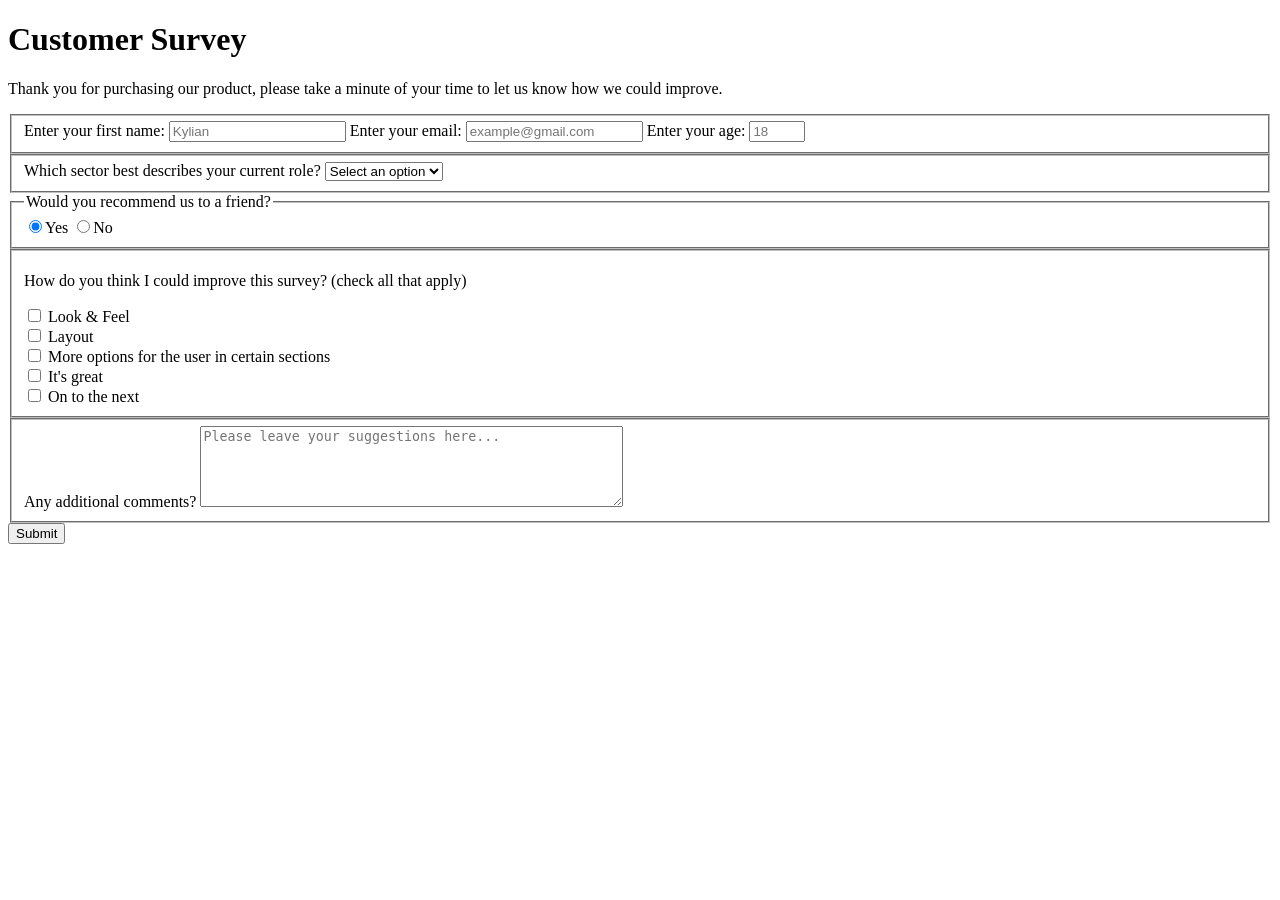
==== index.html @ 0b70d90c "Create index.html" ====
<!DOCTYPE html>
<html lang="en">
  <head>
    <meta charset="UTF-8">
    <meta name="viewport" content="width=device-width, initial-scale=1.0">
    <title>Survey Form</title>
    <link rel="stylesheet" href="styles.css">
  </head>
  <body>
  <h1 id="title">Customer Survey</h1>
  <p id="description">Thank you for purchasing our product, please take a minute of your time to let us know how we could improve.</p>
  <form method="post" action='https://register-demo.freecodecamp.org'id="survey-form">
<fieldset>
  <label id="name-label" for="name">Enter your first name:</label>
  <input id="name" name="first-name" type="text" placeholder="Kylian" required />

  <label id="email-label" for="email">Enter your email:</label>
  <input id="email" type="email" required placeholder="example@gmail.com" />

  <label id="number-label" for="number">Enter your age:</label>
  <input id="number" type="number" min="18" max="100" placeholder="18" />
</fieldset>
  <fieldset>
   <label id="industry-label" for="dropdown">Which sector best describes your current role?</label>
<select id="dropdown" name="dropdown" class="dropdown">
  <option value="">Select an option</option>
  <option value="1">Education</option>
  <option value="2">FMCG</option>
  <option value="3">Marketing</option>
  <option value="4">iGaming</option>
  <option value="5">Entrepreneur</option>
  <option value="6">Retired</option>
  <option value="7">Other</option>
</select>
  </fieldset>
  <fieldset>
    <legend>Would you recommend us to a friend?</legend>
    <label for="yes-option">
        <input id="yes-option" type="radio" value="Yes" name="recommend" class="inline" checked />Yes
    </label>
    <label for="no-option">
        <input id="no-option" type="radio" value="No" name="recommend" class="inline" />No
    </label>
</fieldset>
  <fieldset>
  <p>How do you think I could improve this survey? (check all that apply)</p>
  <div class="feedback-group">
    <input id="look-and-feel" type="checkbox" class="feedback-checkbox" value="Look & Feel">
    <label for="look-and-feel">Look & Feel</label>
  </div>
  <div class="feedback-group">
    <input id="layout" type="checkbox" class="feedback-checkbox" value="Layout">
    <label for="layout">Layout</label>
  </div>
  <div class="feedback-group">
    <input id="more-options" type="checkbox" class="feedback-checkbox" value="More options for the user in certain sections">
    <label for="more-options">More options for the user in certain sections</label>
  </div>
  <div class="feedback-group">
    <input id="its-great" type="checkbox" class="feedback-checkbox" value="It's great">
    <label for="its-great">It's great</label>
  </div>
  <div class="feedback-group">
    <input id="on-to-next" type="checkbox" class="feedback-checkbox" value="On to the next">
    <label for="on-to-next">On to the next</label>
  </div>
</fieldset>
  <fieldset>
    <label for="comments">Any additional comments?
          <textarea id="comments" name="comments" rows="5" cols="50" placeholder="Please leave your suggestions here..."></textarea>
        </label>
  </fieldset>
    <input type="submit" value="Submit" id="submit" />
    </form>
  </body>
</html>
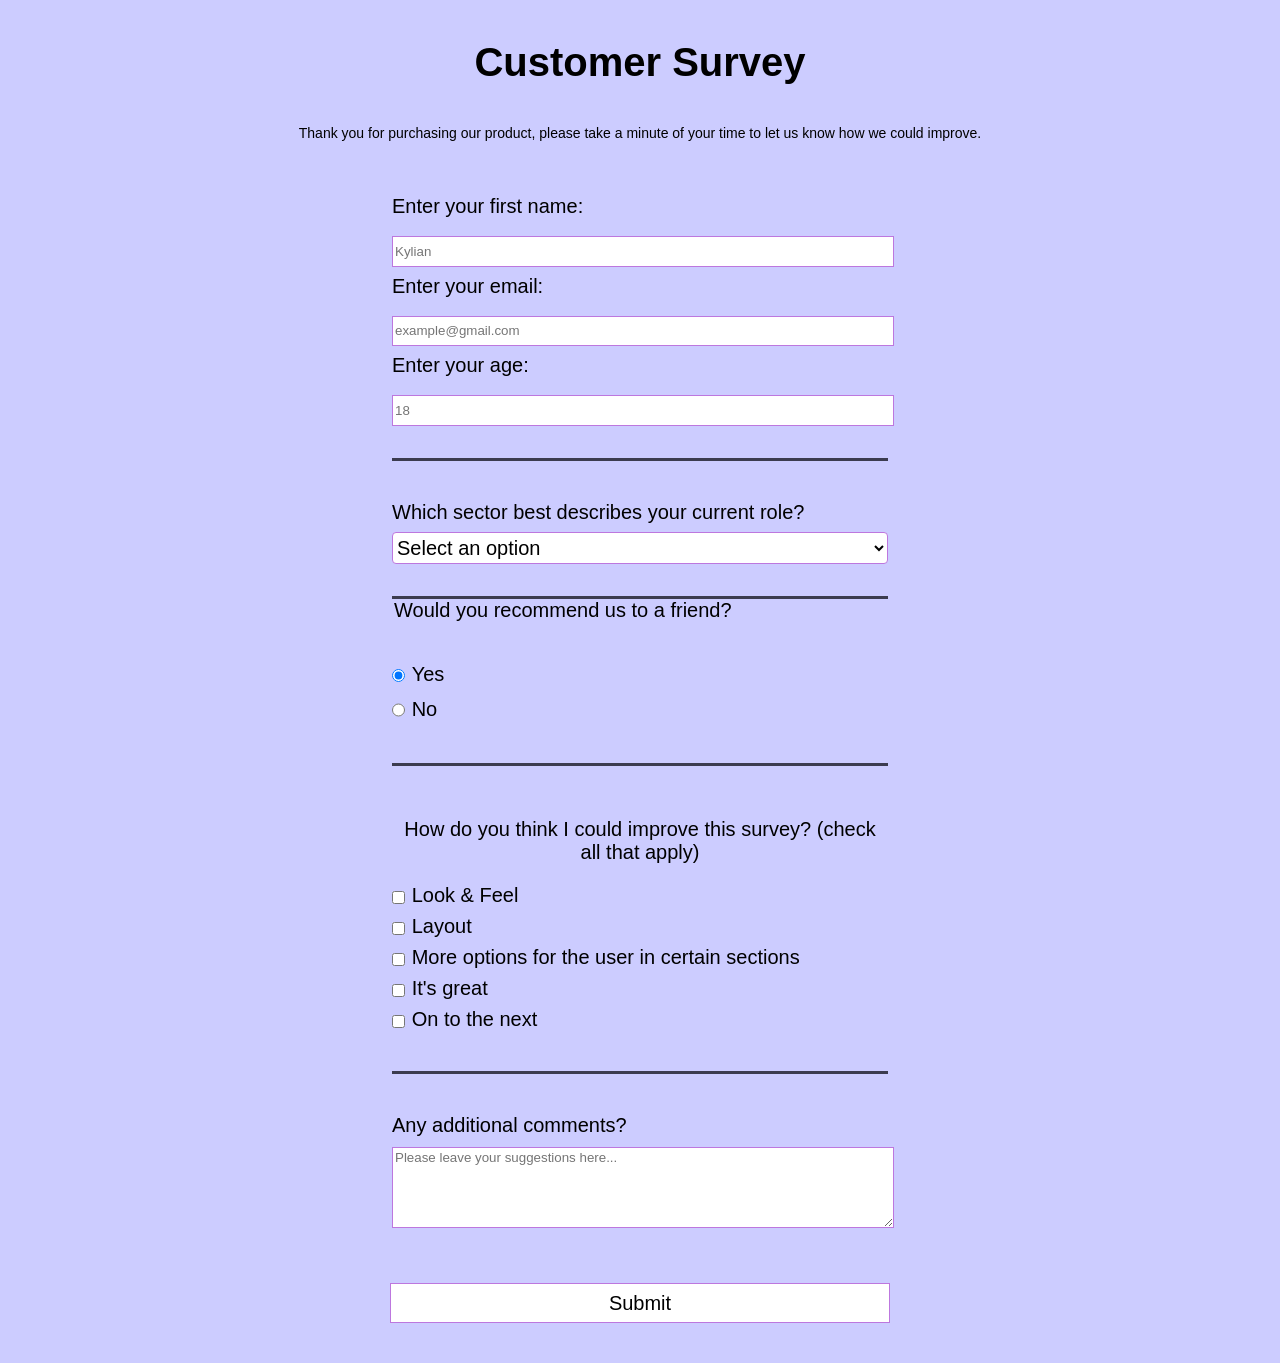
==== commit 709487c9: "Update index.html" ====
--- a/index.html
+++ b/index.html
@@ -4,7 +4,7 @@
     <meta charset="UTF-8">
     <meta name="viewport" content="width=device-width, initial-scale=1.0">
     <title>Survey Form</title>
-    <link rel="stylesheet" href="styles.css">
+    <link rel="stylesheet" href="stylesheet.css">
   </head>
   <body>
   <h1 id="title">Customer Survey</h1>
--- a/stylesheet.css
+++ b/stylesheet.css
@@ -0,0 +1,82 @@
+body {
+  width:100%;
+  height:100vh;
+  margin:0;
+  background-color:#CCCCFF;
+  color:#000000;
+  font-family:Helvetica;
+  font-size:20px;
+  
+}
+#description{
+  font-size:14px;
+  
+}
+h1,p{
+  margin:1em auto;
+  text-align:center;
+}
+form {
+  width: 60vw;
+  max-width: 500px;
+  min-width: 300px;
+  margin: 0 auto;
+  padding-bottom: 2em;
+}
+fieldset {
+  border: none;
+  padding: 2rem 0;
+  border-bottom: 3px solid #3b3b4f;
+}
+fieldset:last-of-type {
+  border-bottom: none;
+}
+label {
+  display: block;
+  margin: 0.5rem 0;
+}
+input,
+textarea,
+dropdown {
+  margin: 10px 0 0 0;
+  width: 100%;
+  min-height: 2em;
+  font-family:Helvetica;
+}
+input, textarea {
+  background-color: white;
+  border: 1px solid #bd77de;
+  color: Black;
+}
+.dropdown{
+  display:block;
+  width: 100%;
+  height: 2rem;
+  vertical-align: middle;
+  background-color: white;
+  border: 1px solid #bd77de;
+  border-radius:0.25rem;
+  font-family: Helvetica, Arial, sans-serif;
+  font-size: 20px;
+
+}
+.inline {
+  width: unset;
+  margin: 0 0.5em 0 0;
+  vertical-align: middle;
+}
+.feedback-checkbox{
+  width: unset;
+  margin: 0 0.5em 0 0;
+  float: left; 
+}
+
+input[type="submit"] {
+  display:block;
+  width:100%;
+  cursor:pointer;
+  font-size: 20px;
+}
+#submit:hover {
+  background-color:#FF00FF;
+}
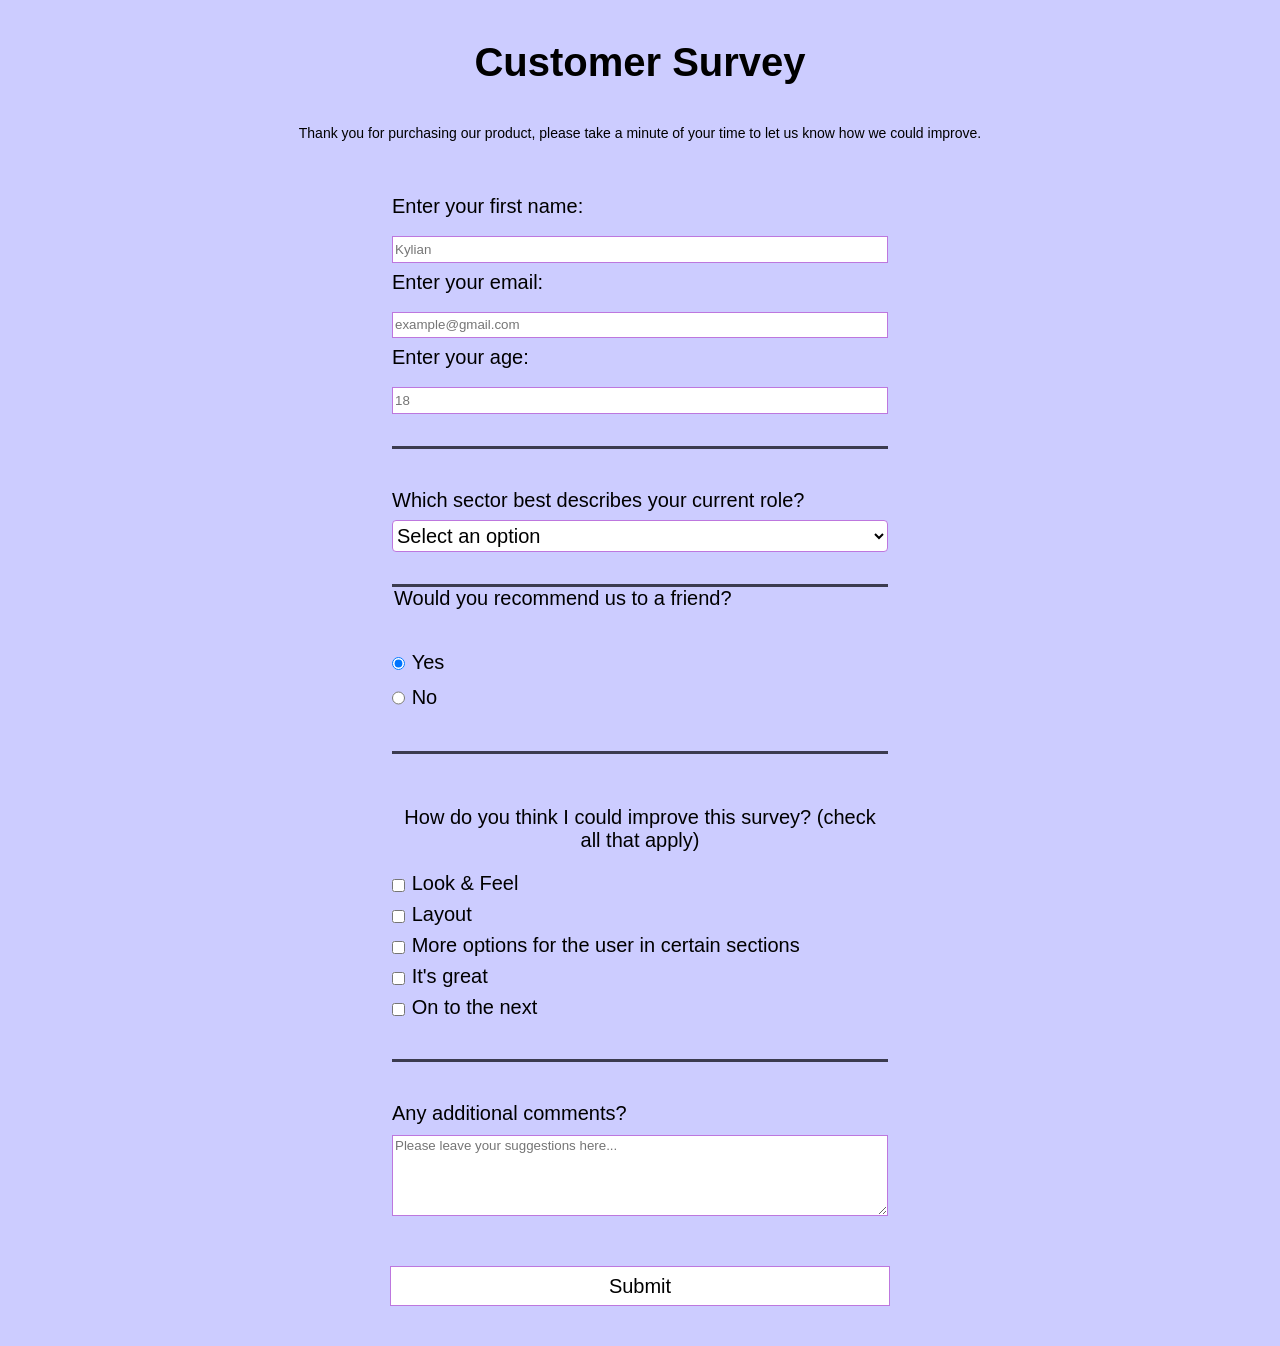
==== commit 9bbb3a05: "Rename survey.html to index.html" ====
--- a/index.html
+++ b/index.html
@@ -1,10 +1,9 @@
-<!DOCTYPE html>
 <html lang="en">
   <head>
     <meta charset="UTF-8">
     <meta name="viewport" content="width=device-width, initial-scale=1.0">
     <title>Survey Form</title>
-    <link rel="stylesheet" href="stylesheet.css">
+    <link rel="stylesheet" href="styles.css">
   </head>
   <body>
   <h1 id="title">Customer Survey</h1>
--- a/styles.css
+++ b/styles.css
@@ -0,0 +1,82 @@
+body {
+  width:100%;
+  height:100vh;
+  margin:0;
+  background-color:#CCCCFF;
+  color:#000000;
+  font-family:Helvetica;
+  font-size:20px;
+  
+}
+#description{
+  font-size:14px;
+  
+}
+h1,p{
+  margin:1em auto;
+  text-align:center;
+}
+form {
+  width: 60vw;
+  max-width: 500px;
+  min-width: 300px;
+  margin: 0 auto;
+  padding-bottom: 2em;
+}
+fieldset {
+  border: none;
+  padding: 2rem 0;
+  border-bottom: 3px solid #3b3b4f;
+}
+fieldset:last-of-type {
+  border-bottom: none;
+}
+label {
+  display: block;
+  margin: 0.5rem 0;
+}
+input,
+textarea,
+dropdown {
+  margin: 10px 0 0 0;
+  width: 100%;
+  min-height: 2em;
+  font-family:Helvetica;
+}
+input, textarea {
+  background-color: white;
+  border: 1px solid #bd77de;
+  color: Black;
+}
+.dropdown{
+  display:block;
+  width: 100%;
+  height: 2rem;
+  vertical-align: middle;
+  background-color: white;
+  border: 1px solid #bd77de;
+  border-radius:0.25rem;
+  font-family: Helvetica, Arial, sans-serif;
+  font-size: 20px;
+
+}
+.inline {
+  width: unset;
+  margin: 0 0.5em 0 0;
+  vertical-align: middle;
+}
+.feedback-checkbox{
+  width: unset;
+  margin: 0 0.5em 0 0;
+  float: left; 
+}
+
+input[type="submit"] {
+  display:block;
+  width:100%;
+  cursor:pointer;
+  font-size: 20px;
+}
+#submit:hover {
+  background-color:#FF00FF;
+}
